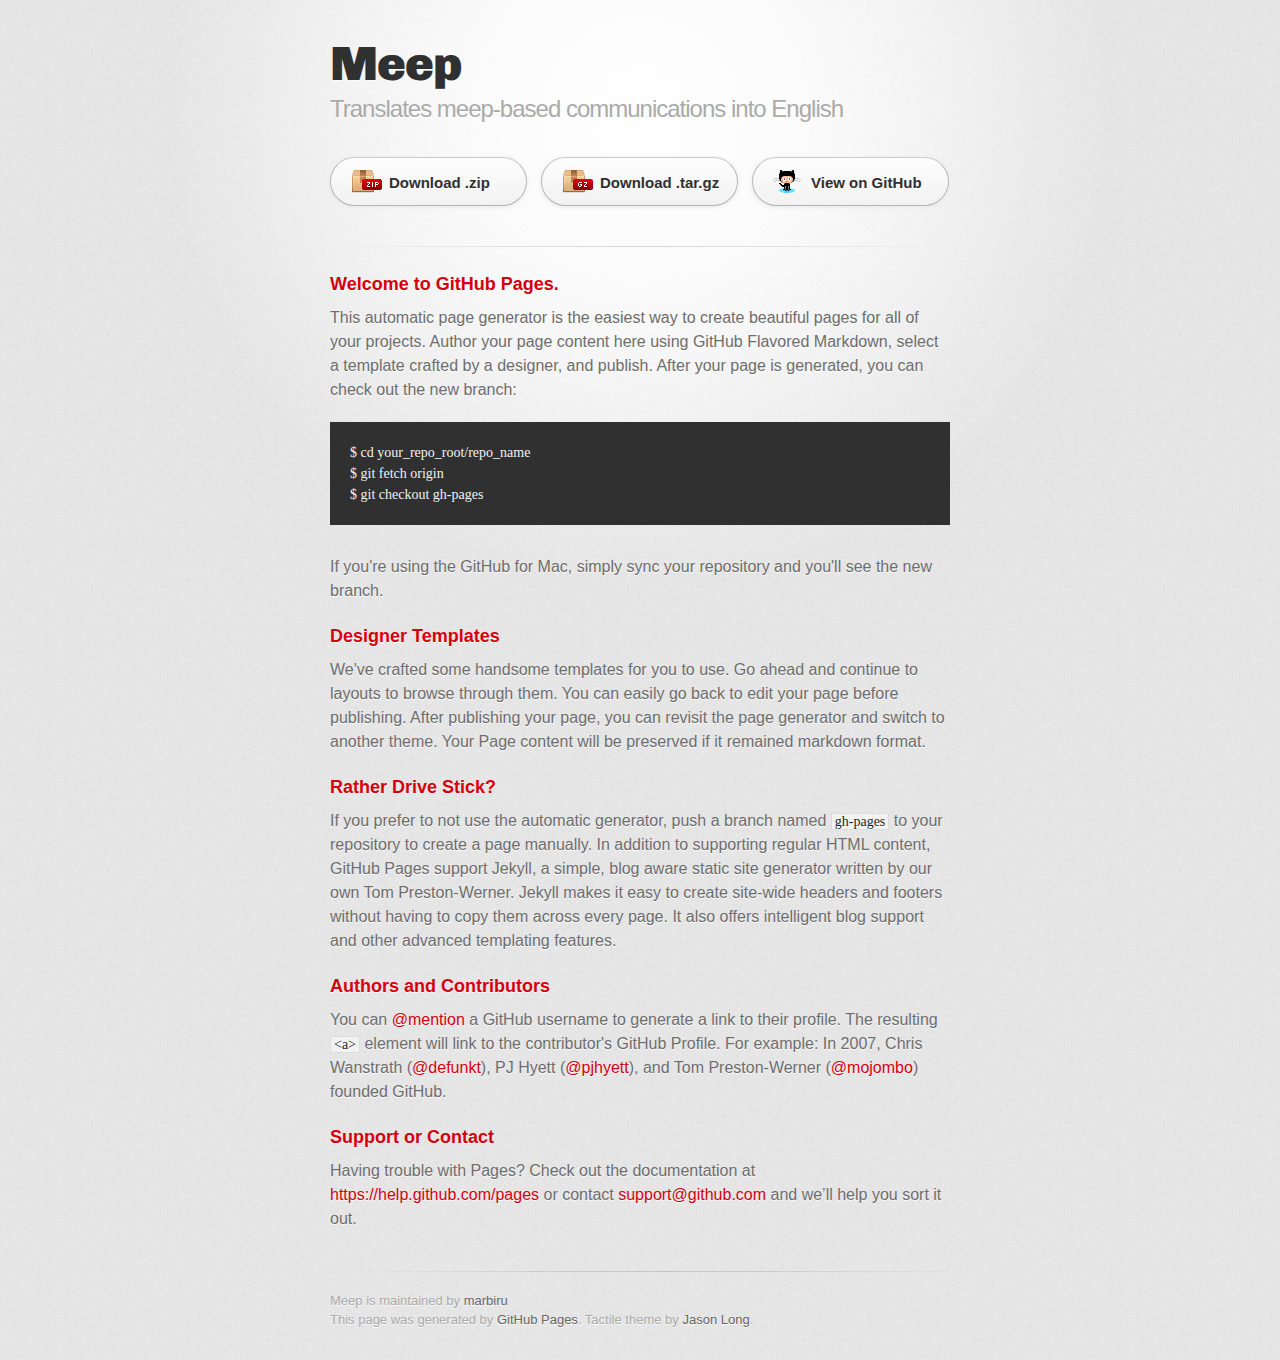
==== index.html @ 6b036bb1 "Create gh-pages branch via GitHub" ====
<!DOCTYPE html>
<html>
  <head>
    <meta charset='utf-8'>
    <meta http-equiv="X-UA-Compatible" content="chrome=1">
    <link href='https://fonts.googleapis.com/css?family=Chivo:900' rel='stylesheet' type='text/css'>
    <link rel="stylesheet" type="text/css" href="stylesheets/stylesheet.css" media="screen">
    <link rel="stylesheet" type="text/css" href="stylesheets/pygment_trac.css" media="screen">
    <link rel="stylesheet" type="text/css" href="stylesheets/print.css" media="print">
    <!--[if lt IE 9]>
    <script src="//html5shiv.googlecode.com/svn/trunk/html5.js"></script>
    <![endif]-->
    <title>Meep by marbiru</title>
  </head>

  <body>
    <div id="container">
      <div class="inner">

        <header>
          <h1>Meep</h1>
          <h2>Translates meep-based communications into English</h2>
        </header>

        <section id="downloads" class="clearfix">
          <a href="https://github.com/marbiru/meep/zipball/master" id="download-zip" class="button"><span>Download .zip</span></a>
          <a href="https://github.com/marbiru/meep/tarball/master" id="download-tar-gz" class="button"><span>Download .tar.gz</span></a>
          <a href="https://github.com/marbiru/meep" id="view-on-github" class="button"><span>View on GitHub</span></a>
        </section>

        <hr>

        <section id="main_content">
          <h3>
<a id="welcome-to-github-pages" class="anchor" href="#welcome-to-github-pages" aria-hidden="true"><span class="octicon octicon-link"></span></a>Welcome to GitHub Pages.</h3>

<p>This automatic page generator is the easiest way to create beautiful pages for all of your projects. Author your page content here using GitHub Flavored Markdown, select a template crafted by a designer, and publish. After your page is generated, you can check out the new branch:</p>

<pre><code>$ cd your_repo_root/repo_name
$ git fetch origin
$ git checkout gh-pages
</code></pre>

<p>If you're using the GitHub for Mac, simply sync your repository and you'll see the new branch.</p>

<h3>
<a id="designer-templates" class="anchor" href="#designer-templates" aria-hidden="true"><span class="octicon octicon-link"></span></a>Designer Templates</h3>

<p>We've crafted some handsome templates for you to use. Go ahead and continue to layouts to browse through them. You can easily go back to edit your page before publishing. After publishing your page, you can revisit the page generator and switch to another theme. Your Page content will be preserved if it remained markdown format.</p>

<h3>
<a id="rather-drive-stick" class="anchor" href="#rather-drive-stick" aria-hidden="true"><span class="octicon octicon-link"></span></a>Rather Drive Stick?</h3>

<p>If you prefer to not use the automatic generator, push a branch named <code>gh-pages</code> to your repository to create a page manually. In addition to supporting regular HTML content, GitHub Pages support Jekyll, a simple, blog aware static site generator written by our own Tom Preston-Werner. Jekyll makes it easy to create site-wide headers and footers without having to copy them across every page. It also offers intelligent blog support and other advanced templating features.</p>

<h3>
<a id="authors-and-contributors" class="anchor" href="#authors-and-contributors" aria-hidden="true"><span class="octicon octicon-link"></span></a>Authors and Contributors</h3>

<p>You can <a href="https://github.com/blog/821" class="user-mention">@mention</a> a GitHub username to generate a link to their profile. The resulting <code>&lt;a&gt;</code> element will link to the contributor's GitHub Profile. For example: In 2007, Chris Wanstrath (<a href="https://github.com/defunkt" class="user-mention">@defunkt</a>), PJ Hyett (<a href="https://github.com/pjhyett" class="user-mention">@pjhyett</a>), and Tom Preston-Werner (<a href="https://github.com/mojombo" class="user-mention">@mojombo</a>) founded GitHub.</p>

<h3>
<a id="support-or-contact" class="anchor" href="#support-or-contact" aria-hidden="true"><span class="octicon octicon-link"></span></a>Support or Contact</h3>

<p>Having trouble with Pages? Check out the documentation at <a href="https://help.github.com/pages">https://help.github.com/pages</a> or contact <a href="mailto:support@github.com">support@github.com</a> and we’ll help you sort it out.</p>
        </section>

        <footer>
          Meep is maintained by <a href="https://github.com/marbiru">marbiru</a><br>
          This page was generated by <a href="https://pages.github.com">GitHub Pages</a>. Tactile theme by <a href="https://twitter.com/jasonlong">Jason Long</a>.
        </footer>

        
      </div>
    </div>
  </body>
</html>
---- stylesheets/stylesheet.css ----
/* http://meyerweb.com/eric/tools/css/reset/
   v2.0 | 20110126
   License: none (public domain)
*/
html, body, div, span, applet, object, iframe,
h1, h2, h3, h4, h5, h6, p, blockquote, pre,
a, abbr, acronym, address, big, cite, code,
del, dfn, em, img, ins, kbd, q, s, samp,
small, strike, strong, sub, sup, tt, var,
b, u, i, center,
dl, dt, dd, ol, ul, li,
fieldset, form, label, legend,
table, caption, tbody, tfoot, thead, tr, th, td,
article, aside, canvas, details, embed,
figure, figcaption, footer, header, hgroup,
menu, nav, output, ruby, section, summary,
time, mark, audio, video {
	padding: 0;
	margin: 0;
	font: inherit;
	font-size: 100%;
	vertical-align: baseline;
	border: 0;
}
/* HTML5 display-role reset for older browsers */
article, aside, details, figcaption, figure,
footer, header, hgroup, menu, nav, section {
	display: block;
}
body {
	line-height: 1;
}
ol, ul {
	list-style: none;
}
blockquote, q {
	quotes: none;
}
blockquote:before, blockquote:after,
q:before, q:after {
	content: '';
	content: none;
}
table {
	border-spacing: 0;
	border-collapse: collapse;
}

/* LAYOUT STYLES */
body {
  font-family: 'Helvetica Neue', Helvetica, Arial, serif;
  font-size: 1em;
  line-height: 1.5;
  color: #6d6d6d;
  text-shadow: 0 1px 0 rgba(255, 255, 255, 0.8);
  background: #e7e7e7 url(../images/body-bg.png) 0 0 repeat;
}

a {
  color: #d5000d;
}
a:hover {
  color: #c5000c;
}

header {
  padding-top: 35px;
  padding-bottom: 25px;
}

header h1 {
  font-family: 'Chivo', 'Helvetica Neue', Helvetica, Arial, serif;
  font-size: 48px; font-weight: 900;
  line-height: 1.2;
  color: #303030;
  letter-spacing: -1px;
}

header h2 {
  font-size: 24px;
  font-weight: normal;
  line-height: 1.3;
  color: #aaa;
  letter-spacing: -1px;
}

#container {
  min-height: 595px;
  background: transparent url(../images/highlight-bg.jpg) 50% 0 no-repeat;
}

.inner {
  width: 620px;
  margin: 0 auto;
}

#container .inner img {
  max-width: 100%;
}

#downloads {
  margin-bottom: 40px;
}

a.button {
  display: block;
  float: left;
  width: 179px;
  padding: 12px 8px 12px 8px;
  margin-right: 14px;
  font-size: 15px;
  font-weight: bold;
  line-height: 25px;
  color: #303030;
  background: #fdfdfd; /* Old browsers */
  background: -moz-linear-gradient(top,  #fdfdfd 0%, #f2f2f2 100%); /* FF3.6+ */
  background: -webkit-gradient(linear, left top, left bottom, color-stop(0%,#fdfdfd), color-stop(100%,#f2f2f2)); /* Chrome,Safari4+ */
  background: -webkit-linear-gradient(top,  #fdfdfd 0%,#f2f2f2 100%); /* Chrome10+,Safari5.1+ */
  background: -o-linear-gradient(top,  #fdfdfd 0%,#f2f2f2 100%); /* Opera 11.10+ */
  background: -ms-linear-gradient(top,  #fdfdfd 0%,#f2f2f2 100%); /* IE10+ */
  background: linear-gradient(top,  #fdfdfd 0%,#f2f2f2 100%); /* W3C */
  filter: progid:DXImageTransform.Microsoft.gradient( startColorstr='#fdfdfd', endColorstr='#f2f2f2',GradientType=0 ); /* IE6-9 */
  border-top: solid 1px #cbcbcb;
  border-right: solid 1px #b7b7b7;
  border-bottom: solid 1px #b3b3b3;
  border-left: solid 1px #b7b7b7;
  border-radius: 30px;
  -webkit-box-shadow: 10px 10px 5px #888;
  -moz-box-shadow: 10px 10px 5px #888;
  box-shadow: 0px 1px 5px #e8e8e8;
  -moz-border-radius: 30px;
  -webkit-border-radius: 30px;
}
a.button:hover {
  background: #fafafa; /* Old browsers */
  background: -moz-linear-gradient(top,  #fdfdfd 0%, #f6f6f6 100%); /* FF3.6+ */
  background: -webkit-gradient(linear, left top, left bottom, color-stop(0%,#fdfdfd), color-stop(100%,#f6f6f6)); /* Chrome,Safari4+ */
  background: -webkit-linear-gradient(top,  #fdfdfd 0%,#f6f6f6 100%); /* Chrome10+,Safari5.1+ */
  background: -o-linear-gradient(top,  #fdfdfd 0%,#f6f6f6 100%); /* Opera 11.10+ */
  background: -ms-linear-gradient(top,  #fdfdfd 0%,#f6f6f6 100%); /* IE10+ */
  background: linear-gradient(top,  #fdfdfd 0%,#f6f6f6, 100%); /* W3C */
  filter: progid:DXImageTransform.Microsoft.gradient( startColorstr='#fdfdfd', endColorstr='#f6f6f6',GradientType=0 ); /* IE6-9 */
  border-top: solid 1px #b7b7b7;
  border-right: solid 1px #b3b3b3;
  border-bottom: solid 1px #b3b3b3;
  border-left: solid 1px #b3b3b3;
}

a.button span {
  display: block;
  height: 23px;
  padding-left: 50px;
}

#download-zip span {
  background: transparent url(../images/zip-icon.png) 12px 50% no-repeat;
}
#download-tar-gz span {
  background: transparent url(../images/tar-gz-icon.png) 12px 50% no-repeat;
}
#view-on-github span {
  background: transparent url(../images/octocat-icon.png) 12px 50% no-repeat;
}
#view-on-github {
  margin-right: 0;
}

code, pre {
  margin-bottom: 30px;
  font-family: Monaco, "Bitstream Vera Sans Mono", "Lucida Console", Terminal;
  font-size: 14px;
  color: #222;
}

code {
  padding: 0 3px;
  background-color: #f2f2f2;
  border: solid 1px #ddd;
}

pre {
  padding: 20px;
  overflow: auto;
  color: #f2f2f2;
  text-shadow: none;
  background: #303030;
}
pre code {
  padding: 0;
  color: #f2f2f2;
  background-color: #303030;
  border: none;
}

ul, ol, dl {
  margin-bottom: 20px;
}


/* COMMON STYLES */

hr {
  height: 1px;
  padding-bottom: 1em;
  margin-top: 1em;
  line-height: 1px;
  background: transparent url('../images/hr.png') 50% 0 no-repeat;
  border: none;
}

strong {
  font-weight: bold;
}

em {
  font-style: italic;
}

table {
  width: 100%;
  border: 1px solid #ebebeb;
}

th {
  font-weight: 500;
}

td {
  font-weight: 300;
  text-align: center;
  border: 1px solid #ebebeb;
}

form {
  padding: 20px;
  background: #f2f2f2;

}


/* GENERAL ELEMENT TYPE STYLES */

h1 {
  font-size: 32px;
}

h2 {
  margin-bottom: 8px;
  font-size: 22px;
  font-weight: bold;
  color: #303030;
}

h3 {
  margin-bottom: 8px;
  font-size: 18px;
  font-weight: bold;
  color: #d5000d;
}

h4 {
  font-size: 16px;
  font-weight: bold;
  color: #303030;
}

h5 {
  font-size: 1em;
  color: #303030;
}

h6 {
  font-size: .8em;
  color: #303030;
}

p {
  margin-bottom: 20px;
  font-weight: 300;
}

a {
  text-decoration: none;
}

p a {
  font-weight: 400;
}

blockquote {
  padding: 0 0 0 30px;
  margin-bottom: 20px;
  font-size: 1.6em;
  border-left: 10px solid #e9e9e9;
}

ul li {
  list-style-position: inside;
  list-style: disc;
  padding-left: 20px;
}

ol li {
  list-style-position: inside;
  list-style: decimal;
  padding-left: 3px;
}

dl dt {
  color: #303030;
}

footer {
  padding-top: 20px;
  padding-bottom: 30px;
  margin-top: 40px;
  font-size: 13px;
  color: #aaa;
  background: transparent url('../images/hr.png') 0 0 no-repeat;
}

footer a {
  color: #666;
}
footer a:hover {
  color: #444;
}

/* MISC */
.clearfix:after {
  display: block;
  height: 0;
  clear: both;
  visibility: hidden;
  content: '.';
}

.clearfix {display: inline-block;}
* html .clearfix {height: 1%;}
.clearfix {display: block;}

/* #Media Queries
================================================== */

/* Smaller than standard 960 (devices and browsers) */
@media only screen and (max-width: 959px) { }

/* Tablet Portrait size to standard 960 (devices and browsers) */
@media only screen and (min-width: 768px) and (max-width: 959px) { }

/* All Mobile Sizes (devices and browser) */
@media only screen and (max-width: 767px) {
  header {
    padding-top: 10px;
    padding-bottom: 10px;
  }
  #downloads {
    margin-bottom: 25px;
  }
  #download-zip, #download-tar-gz {
    display: none;
  }
  .inner {
    width: 94%;
    margin: 0 auto;
  }
}

/* Mobile Landscape Size to Tablet Portrait (devices and browsers) */
@media only screen and (min-width: 480px) and (max-width: 767px) { }

/* Mobile Portrait Size to Mobile Landscape Size (devices and browsers) */
@media only screen and (max-width: 479px) { }
---- stylesheets/pygment_trac.css ----
.highlight  { background: #ffffff; }
.highlight .c { color: #999988; font-style: italic } /* Comment */
.highlight .err { color: #a61717; background-color: #e3d2d2 } /* Error */
.highlight .k { font-weight: bold } /* Keyword */
.highlight .o { font-weight: bold } /* Operator */
.highlight .cm { color: #999988; font-style: italic } /* Comment.Multiline */
.highlight .cp { color: #999999; font-weight: bold } /* Comment.Preproc */
.highlight .c1 { color: #999988; font-style: italic } /* Comment.Single */
.highlight .cs { color: #999999; font-weight: bold; font-style: italic } /* Comment.Special */
.highlight .gd { color: #000000; background-color: #ffdddd } /* Generic.Deleted */
.highlight .gd .x { color: #000000; background-color: #ffaaaa } /* Generic.Deleted.Specific */
.highlight .ge { font-style: italic } /* Generic.Emph */
.highlight .gr { color: #aa0000 } /* Generic.Error */
.highlight .gh { color: #999999 } /* Generic.Heading */
.highlight .gi { color: #000000; background-color: #ddffdd } /* Generic.Inserted */
.highlight .gi .x { color: #000000; background-color: #aaffaa } /* Generic.Inserted.Specific */
.highlight .go { color: #888888 } /* Generic.Output */
.highlight .gp { color: #555555 } /* Generic.Prompt */
.highlight .gs { font-weight: bold } /* Generic.Strong */
.highlight .gu { color: #800080; font-weight: bold; } /* Generic.Subheading */
.highlight .gt { color: #aa0000 } /* Generic.Traceback */
.highlight .kc { font-weight: bold } /* Keyword.Constant */
.highlight .kd { font-weight: bold } /* Keyword.Declaration */
.highlight .kn { font-weight: bold } /* Keyword.Namespace */
.highlight .kp { font-weight: bold } /* Keyword.Pseudo */
.highlight .kr { font-weight: bold } /* Keyword.Reserved */
.highlight .kt { color: #445588; font-weight: bold } /* Keyword.Type */
.highlight .m { color: #009999 } /* Literal.Number */
.highlight .s { color: #d14 } /* Literal.String */
.highlight .na { color: #008080 } /* Name.Attribute */
.highlight .nb { color: #0086B3 } /* Name.Builtin */
.highlight .nc { color: #445588; font-weight: bold } /* Name.Class */
.highlight .no { color: #008080 } /* Name.Constant */
.highlight .ni { color: #800080 } /* Name.Entity */
.highlight .ne { color: #990000; font-weight: bold } /* Name.Exception */
.highlight .nf { color: #990000; font-weight: bold } /* Name.Function */
.highlight .nn { color: #555555 } /* Name.Namespace */
.highlight .nt { color: #000080 } /* Name.Tag */
.highlight .nv { color: #008080 } /* Name.Variable */
.highlight .ow { font-weight: bold } /* Operator.Word */
.highlight .w { color: #bbbbbb } /* Text.Whitespace */
.highlight .mf { color: #009999 } /* Literal.Number.Float */
.highlight .mh { color: #009999 } /* Literal.Number.Hex */
.highlight .mi { color: #009999 } /* Literal.Number.Integer */
.highlight .mo { color: #009999 } /* Literal.Number.Oct */
.highlight .sb { color: #d14 } /* Literal.String.Backtick */
.highlight .sc { color: #d14 } /* Literal.String.Char */
.highlight .sd { color: #d14 } /* Literal.String.Doc */
.highlight .s2 { color: #d14 } /* Literal.String.Double */
.highlight .se { color: #d14 } /* Literal.String.Escape */
.highlight .sh { color: #d14 } /* Literal.String.Heredoc */
.highlight .si { color: #d14 } /* Literal.String.Interpol */
.highlight .sx { color: #d14 } /* Literal.String.Other */
.highlight .sr { color: #009926 } /* Literal.String.Regex */
.highlight .s1 { color: #d14 } /* Literal.String.Single */
.highlight .ss { color: #990073 } /* Literal.String.Symbol */
.highlight .bp { color: #999999 } /* Name.Builtin.Pseudo */
.highlight .vc { color: #008080 } /* Name.Variable.Class */
.highlight .vg { color: #008080 } /* Name.Variable.Global */
.highlight .vi { color: #008080 } /* Name.Variable.Instance */
.highlight .il { color: #009999 } /* Literal.Number.Integer.Long */

.type-csharp .highlight .k { color: #0000FF }
.type-csharp .highlight .kt { color: #0000FF }
.type-csharp .highlight .nf { color: #000000; font-weight: normal }
.type-csharp .highlight .nc { color: #2B91AF }
.type-csharp .highlight .nn { color: #000000 }
.type-csharp .highlight .s { color: #A31515 }
.type-csharp .highlight .sc { color: #A31515 }
---- stylesheets/print.css ----
html, body, div, span, applet, object, iframe,
h1, h2, h3, h4, h5, h6, p, blockquote, pre,
a, abbr, acronym, address, big, cite, code,
del, dfn, em, img, ins, kbd, q, s, samp,
small, strike, strong, sub, sup, tt, var,
b, u, i, center,
dl, dt, dd, ol, ul, li,
fieldset, form, label, legend,
table, caption, tbody, tfoot, thead, tr, th, td,
article, aside, canvas, details, embed,
figure, figcaption, footer, header, hgroup,
menu, nav, output, ruby, section, summary,
time, mark, audio, video {
  padding: 0;
  margin: 0;
  font: inherit;
  font-size: 100%;
  vertical-align: baseline;
  border: 0;
}
/* HTML5 display-role reset for older browsers */
article, aside, details, figcaption, figure,
footer, header, hgroup, menu, nav, section {
  display: block;
}
body {
  line-height: 1;
}
ol, ul {
  list-style: none;
}
blockquote, q {
  quotes: none;
}
blockquote:before, blockquote:after,
q:before, q:after {
  content: '';
  content: none;
}
table {
  border-spacing: 0;
  border-collapse: collapse;
}
body {
  font-family: 'Helvetica Neue', Helvetica, Arial, serif;
  font-size: 13px;
  line-height: 1.5;
  color: #000;
}

a {
  font-weight: bold;
  color: #d5000d;
}

header {
  padding-top: 35px;
  padding-bottom: 10px;
}

header h1 {
  font-size: 48px;
  font-weight: bold;
  line-height: 1.2;
  color: #303030;
  letter-spacing: -1px;
}

header h2 {
  font-size: 24px;
  font-weight: normal;
  line-height: 1.3;
  color: #aaa;
  letter-spacing: -1px;
}
#downloads {
  display: none;
}
#main_content {
  padding-top: 20px;
}

code, pre {
  margin-bottom: 30px;
  font-family: Monaco, "Bitstream Vera Sans Mono", "Lucida Console", Terminal;
  font-size: 12px;
  color: #222;
}

code {
  padding: 0 3px;
}

pre {
  padding: 20px;
  overflow: auto;
  border: solid 1px #ddd;
}
pre code {
  padding: 0;
}

ul, ol, dl {
  margin-bottom: 20px;
}


/* COMMON STYLES */

table {
  width: 100%;
  border: 1px solid #ebebeb;
}

th {
  font-weight: 500;
}

td {
  font-weight: 300;
  text-align: center;
  border: 1px solid #ebebeb;
}

form {
  padding: 20px;
  background: #f2f2f2;

}


/* GENERAL ELEMENT TYPE STYLES */

h1 {
  font-size: 2.8em;
}

h2 {
  margin-bottom: 8px;
  font-size: 22px;
  font-weight: bold;
  color: #303030;
}

h3 {
  margin-bottom: 8px;
  font-size: 18px;
  font-weight: bold;
  color: #d5000d;
}

h4 {
  font-size: 16px;
  font-weight: bold;
  color: #303030;
}

h5 {
  font-size: 1em;
  color: #303030;
}

h6 {
  font-size: .8em;
  color: #303030;
}

p {
  margin-bottom: 20px;
  font-weight: 300;
}

a {
  text-decoration: none;
}

p a {
  font-weight: 400;
}

blockquote {
  padding: 0 0 0 30px;
  margin-bottom: 20px;
  font-size: 1.6em;
  border-left: 10px solid #e9e9e9;
}

ul li {
  list-style-position: inside;
  list-style: disc;
  padding-left: 20px;
}

ol li {
  list-style-position: inside;
  list-style: decimal;
  padding-left: 3px;
}

dl dd {
  font-style: italic;
  font-weight: 100;
}

footer {
  padding-top: 20px;
  padding-bottom: 30px;
  margin-top: 40px;
  font-size: 13px;
  color: #aaa;
}

footer a {
  color: #666;
}

/* MISC */
.clearfix:after {
  display: block;
  height: 0;
  clear: both;
  visibility: hidden;
  content: '.';
}

.clearfix {display: inline-block;}
* html .clearfix {height: 1%;}
.clearfix {display: block;}
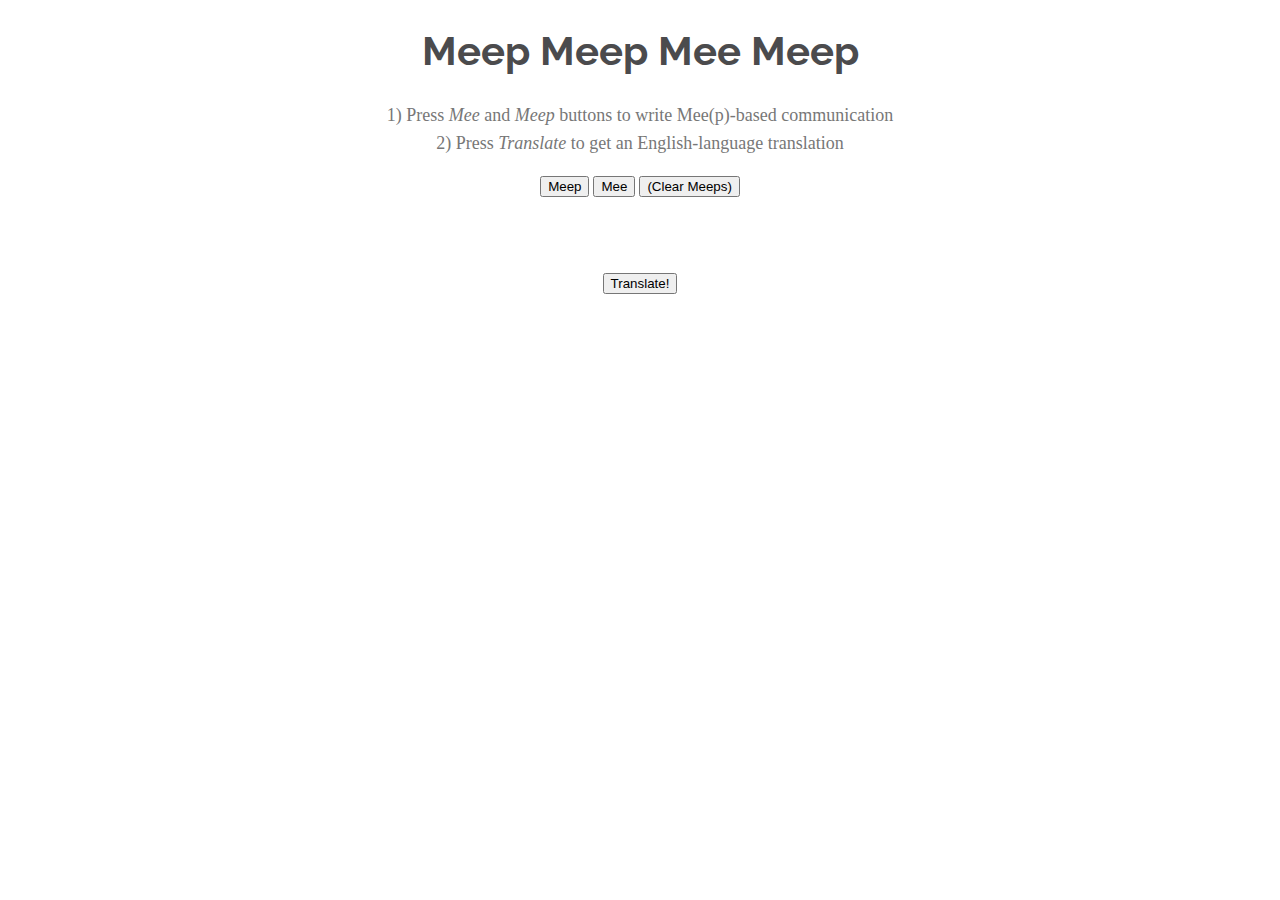
==== commit 0bf93a0b: "Installed proper Index from meep project" ====
--- a/index.html
+++ b/index.html
@@ -1,76 +1,141 @@
 <!DOCTYPE html>
 <html>
-  <head>
-    <meta charset='utf-8'>
-    <meta http-equiv="X-UA-Compatible" content="chrome=1">
-    <link href='https://fonts.googleapis.com/css?family=Chivo:900' rel='stylesheet' type='text/css'>
-    <link rel="stylesheet" type="text/css" href="stylesheets/stylesheet.css" media="screen">
-    <link rel="stylesheet" type="text/css" href="stylesheets/pygment_trac.css" media="screen">
-    <link rel="stylesheet" type="text/css" href="stylesheets/print.css" media="print">
-    <!--[if lt IE 9]>
-    <script src="//html5shiv.googlecode.com/svn/trunk/html5.js"></script>
-    <![endif]-->
-    <title>Meep by marbiru</title>
-  </head>
+<head>
+  <link rel="stylesheet" href="http://yui.yahooapis.com/pure/0.6.0/pure-min.css">
+  <link rel="stylesheet" href="http://fonts.googleapis.com/css?family=Raleway:200">
+</head>
+<body>
 
-  <body>
-    <div id="container">
-      <div class="inner">
+<h1> Meep Meep Mee Meep </h1>
+<p class="instructions"> 
+  1) Press <i>Mee</i> and <i>Meep</i> buttons to write Mee(p)-based communication</br>
+  2) Press <i>Translate</i> to get an English-language translation</br>
+</p>
 
-        <header>
-          <h1>Meep</h1>
-          <h2>Translates meep-based communications into English</h2>
-        </header>
+<!-- The Mee and Meep buttons allow the user to print Mees and Meeps onto the screen in order to create a Mee(p)-filled sentence -->
 
-        <section id="downloads" class="clearfix">
-          <a href="https://github.com/marbiru/meep/zipball/master" id="download-zip" class="button"><span>Download .zip</span></a>
-          <a href="https://github.com/marbiru/meep/tarball/master" id="download-tar-gz" class="button"><span>Download .tar.gz</span></a>
-          <a href="https://github.com/marbiru/meep" id="view-on-github" class="button"><span>View on GitHub</span></a>
-        </section>
+<p class="buttons">
+<button id="meep_button" class="pure-button">Meep</button>
+<button id="mee_button" class="pure-button">Mee</button>
+<button id="clear_button" class="pure-button">(Clear Meeps)</button>
+</p>
 
-        <hr>
+<!-- the input field is where the Mees and Meeps get printed. The '&nbsp;' is a non-breaking blank character in html; it's there to create a linebreak before the "Translate" button even if the Mee and Meep buttons have not been pressed yet -->
 
-        <section id="main_content">
-          <h3>
-<a id="welcome-to-github-pages" class="anchor" href="#welcome-to-github-pages" aria-hidden="true"><span class="octicon octicon-link"></span></a>Welcome to GitHub Pages.</h3>
+<p id="input" class="basic">&zwnj;</p>
 
-<p>This automatic page generator is the easiest way to create beautiful pages for all of your projects. Author your page content here using GitHub Flavored Markdown, select a template crafted by a designer, and publish. After your page is generated, you can check out the new branch:</p>
+<!-- the translate button is what the user hits to get an English-language translation of their mee(p) -sentence -->
 
-<pre><code>$ cd your_repo_root/repo_name
-$ git fetch origin
-$ git checkout gh-pages
-</code></pre>
+<p class="buttons">
+<button id="translate_button" class="pure-button">Translate!</button>
+</p>
 
-<p>If you're using the GitHub for Mac, simply sync your repository and you'll see the new branch.</p>
+<p id="translation" class="basic">&zwnj;</p>
 
-<h3>
-<a id="designer-templates" class="anchor" href="#designer-templates" aria-hidden="true"><span class="octicon octicon-link"></span></a>Designer Templates</h3>
+<script>
 
-<p>We've crafted some handsome templates for you to use. Go ahead and continue to layouts to browse through them. You can easily go back to edit your page before publishing. After publishing your page, you can revisit the page generator and switch to another theme. Your Page content will be preserved if it remained markdown format.</p>
+// This makes the 'Mee' button print 'Mee's on screen
 
-<h3>
-<a id="rather-drive-stick" class="anchor" href="#rather-drive-stick" aria-hidden="true"><span class="octicon octicon-link"></span></a>Rather Drive Stick?</h3>
+document.getElementById("mee_button").onclick = print_mee;
 
-<p>If you prefer to not use the automatic generator, push a branch named <code>gh-pages</code> to your repository to create a page manually. In addition to supporting regular HTML content, GitHub Pages support Jekyll, a simple, blog aware static site generator written by our own Tom Preston-Werner. Jekyll makes it easy to create site-wide headers and footers without having to copy them across every page. It also offers intelligent blog support and other advanced templating features.</p>
+function print_mee() {
+    document.getElementById("input").innerHTML = document.getElementById("input").innerHTML + ' Mee';
+}
 
-<h3>
-<a id="authors-and-contributors" class="anchor" href="#authors-and-contributors" aria-hidden="true"><span class="octicon octicon-link"></span></a>Authors and Contributors</h3>
+// This makes the 'Meep' button print 'Meep' on screen
 
-<p>You can <a href="https://github.com/blog/821" class="user-mention">@mention</a> a GitHub username to generate a link to their profile. The resulting <code>&lt;a&gt;</code> element will link to the contributor's GitHub Profile. For example: In 2007, Chris Wanstrath (<a href="https://github.com/defunkt" class="user-mention">@defunkt</a>), PJ Hyett (<a href="https://github.com/pjhyett" class="user-mention">@pjhyett</a>), and Tom Preston-Werner (<a href="https://github.com/mojombo" class="user-mention">@mojombo</a>) founded GitHub.</p>
+document.getElementById("meep_button").onclick = print_meep;
 
-<h3>
-<a id="support-or-contact" class="anchor" href="#support-or-contact" aria-hidden="true"><span class="octicon octicon-link"></span></a>Support or Contact</h3>
+function print_meep() {
+    document.getElementById("input").innerHTML = document.getElementById("input").innerHTML + ' Meep';
+}
 
-<p>Having trouble with Pages? Check out the documentation at <a href="https://help.github.com/pages">https://help.github.com/pages</a> or contact <a href="mailto:support@github.com">support@github.com</a> and we’ll help you sort it out.</p>
-        </section>
+// This makes the 'Clear' button, which resests the on-screen mee(p)-sentence
 
-        <footer>
-          Meep is maintained by <a href="https://github.com/marbiru">marbiru</a><br>
-          This page was generated by <a href="https://pages.github.com">GitHub Pages</a>. Tactile theme by <a href="https://twitter.com/jasonlong">Jason Long</a>.
-        </footer>
+document.getElementById("clear_button").onclick = clear_meeps;
 
-        
-      </div>
-    </div>
-  </body>
-</html>+function clear_meeps() {
+    document.getElementById("input").innerHTML = '&nbsp;'
+}
+
+// a list of english-language sentences 
+
+var translation_list = [
+"(a meepless silence)",
+"Rosebud....",
+"Hello, gorgeous.",
+"Well, nobody's perfect.",
+"You talkin' to me?",
+"Here's looking at you, kid.",
+"There's a snake in my boot!",
+"A boy's best friend is his mother.",
+"Frankly, my dear, I don't give a damn.",
+"So I told her, <i>Meep? Mee Mee Mee Meep!</i>",
+"This town ain't big enough for the two of us.",
+"Louis, I think this is the beginning of a beautiful friendship.",
+"All those moments will be lost in time... like tears in rain.",
+"Life is like a box of chocolates; never know what you're gonna get.",
+"Don't let anyone ever make you feel like you don't deserve what you want."
+];
+
+// This initialises the easter-egg counter. Every X translations the translator does something "special", like translating into Beeps instead of into English
+
+var easter_eggs = 0
+
+// This makes the 'Translate' button print an English-language translation of the 'input' field
+
+document.getElementById("translate_button").onclick = print_translation;
+
+function print_translation() {
+  easter_eggs = easter_eggs + 1;
+  var meep_count = document.getElementById("input").innerHTML.split(" ").length - 1;
+  //if the input happens to be zero-length then the current easter eggs wouldn't actually work, given that the easter eggs tend to manipulate the input text.
+  if (meep_count === 0) {
+      document.getElementById("translation").innerHTML = "(a meepless silence)";
+  } else if (easter_eggs == 3) {
+      document.getElementById("translation").innerHTML = document.getElementById("input").innerHTML.replace(/Meep/g, 'Beep').replace(/Mee/g, 'Bee');
+  } else if (easter_eggs == 7) {
+    //amusingly, if you do a straight Meep --> Mee and Mee --> Meep switch then EVERYTHING ends up as Meep... because all the Meeps get changed to Meeps and back. Hence our intermediate use of Placeholder here
+      document.getElementById("translation").innerHTML = document.getElementById("input").innerHTML.replace(/Meep/g, 'Placeholder').replace(/Mee/g, 'Meep').replace(/Placeholder/g, 'Mee');
+  // check that input string is not longer than the longest English sentence in our dictionary -- if so, execute the "normal" translation
+  } else if (meep_count < translation_list.length) {
+      document.getElementById("translation").innerHTML = "&nbsp;" + translation_list[meep_count];
+  } else {
+  // if input string is too long then we just return an error message, basically
+        document.getElementById("translation").innerHTML = "&nbsp;" + "Woah woah woah, that's a bit meeping much.";
+      }
+  }
+
+</script>
+
+<style>
+
+.basic {
+  font-size: 24px;
+  font-weight: normal;
+  font-family: "Raleway:200", "Helvetica Neue", Helvetica, Arial, sans-serif;
+  text-align: center;
+}
+
+.instructions {
+  font-size: 18px;
+  color: #777;
+  line-height: 1.6;
+  font-weight: 100;
+  text-align: center;
+}
+
+.buttons {
+  text-align:center;
+}
+
+h1 {
+  color: #4B4B4D;
+  font-size: 40px;
+  font-family: "Raleway", "Helvetica Neue", Helvetica, Arial, sans-serif;
+  text-align: center;
+}
+</style>
+
+</body>
+</html> 
